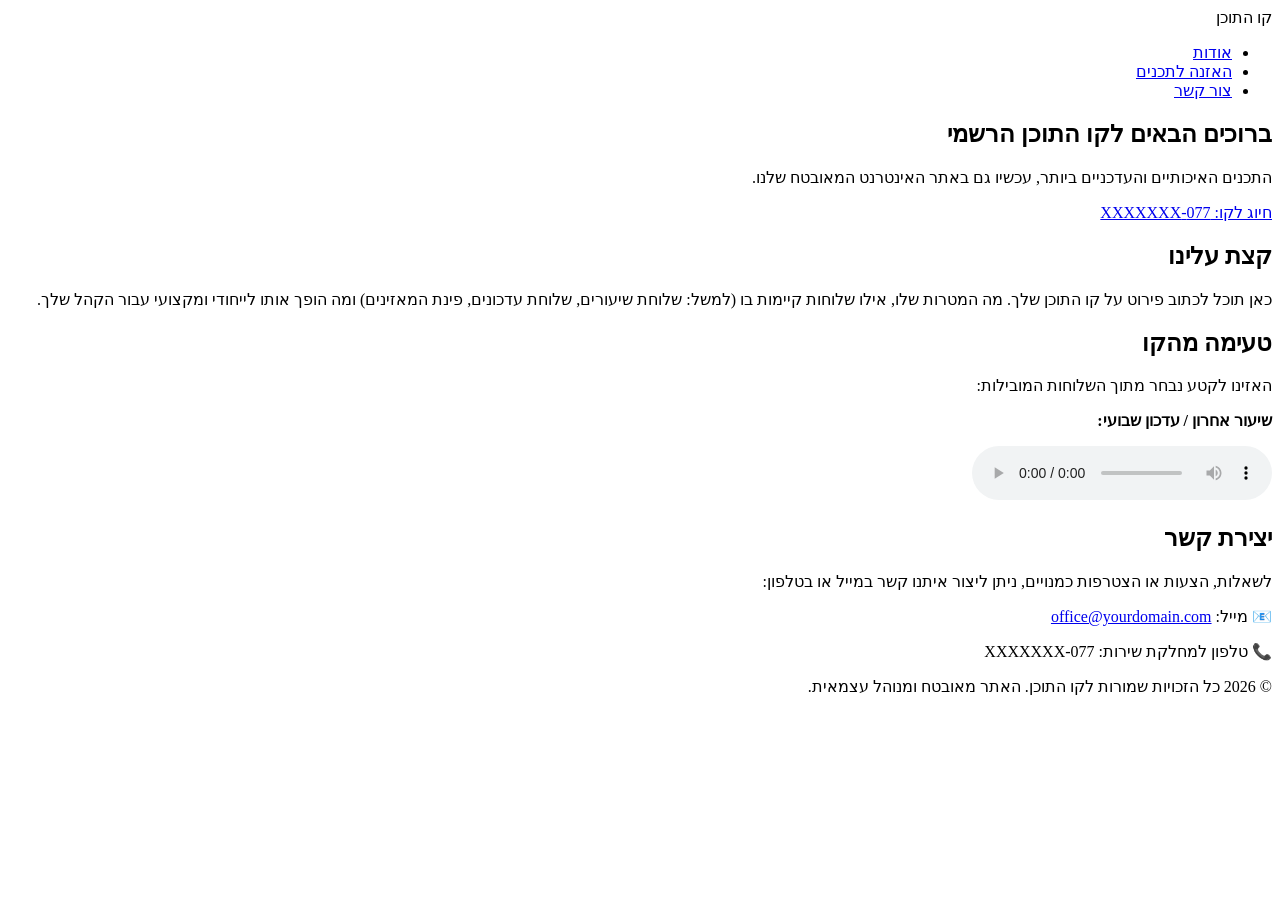
==== index.html @ 66c15440 "Rename gemini-code-1781007986057.html to index.html" ====
<!DOCTYPE html>
<html lang="he" dir="rtl">
<head>
    <meta charset="UTF-8">
    <meta name="viewport" content="width=device-width, initial-scale=1.0">
    <title>קו התוכן המקצועי שלי</title>
    <link rel="stylesheet" href="style.css">
</head>
<body>

    <header>
        <div class="container">
            <div class="logo">קו התוכן</div>
            <nav>
                <ul>
                    <li><a href="#about">אודות</a></li>
                    <li><a href="#listen">האזנה לתכנים</a></li>
                    <li><a href="#contact">צור קשר</a></li>
                </ul>
            </nav>
        </div>
    </header>

    <section class="hero">
        <div class="container">
            <h1>ברוכים הבאים לקו התוכן הרשמי</h1>
            <p>התכנים האיכותיים והעדכניים ביותר, עכשיו גם באתר האינטרנט המאובטח שלנו.</p>
            <a href="tel:077XXXXXXX" class="btn">חיוג לקו: 077-XXXXXXX</a>
        </div>
    </section>

    <section id="about" class="section">
        <div class="container">
            <h2>קצת עלינו</h2>
            <p>כאן תוכל לכתוב פירוט על קו התוכן שלך. מה המטרות שלו, אילו שלוחות קיימות בו (למשל: שלוחת שיעורים, שלוחת עדכונים, פינת המאזינים) ומה הופך אותו לייחודי ומקצועי עבור הקהל שלך.</p>
        </div>
    </section>

    <section id="listen" class="section bg-light">
        <div class="container">
            <h2>טעימה מהקו</h2>
            <p>האזינו לקטע נבחר מתוך השלוחות המובילות:</p>
            <div class="audio-player">
                <p><strong>שיעור אחרון / עדכון שבועי:</strong></p>
                <audio controls>
                    <source src="https://www.soundhelix.com/examples/mp3/SoundHelix-Song-1.mp3" type="audio/mpeg">
                    הדפדפן שלך לא תומך בנגן שמע.
                </audio>
            </div>
        </div>
    </section>

    <section id="contact" class="section">
        <div class="container">
            <h2>יצירת קשר</h2>
            <p>לשאלות, הצעות או הצטרפות כמנויים, ניתן ליצור איתנו קשר במייל או בטלפון:</p>
            <p>📧 מייל: <a href="mailto:office@yourdomain.com">office@yourdomain.com</a></p>
            <p>📞 טלפון למחלקת שירות: 077-XXXXXXX</p>
        </div>
    </section>

    <footer>
        <div class="container">
            <p>&copy; 2026 כל הזכויות שמורות לקו התוכן. האתר מאובטח ומנוהל עצמאית.</p>
        </div>
    </footer>

</body>
</html>
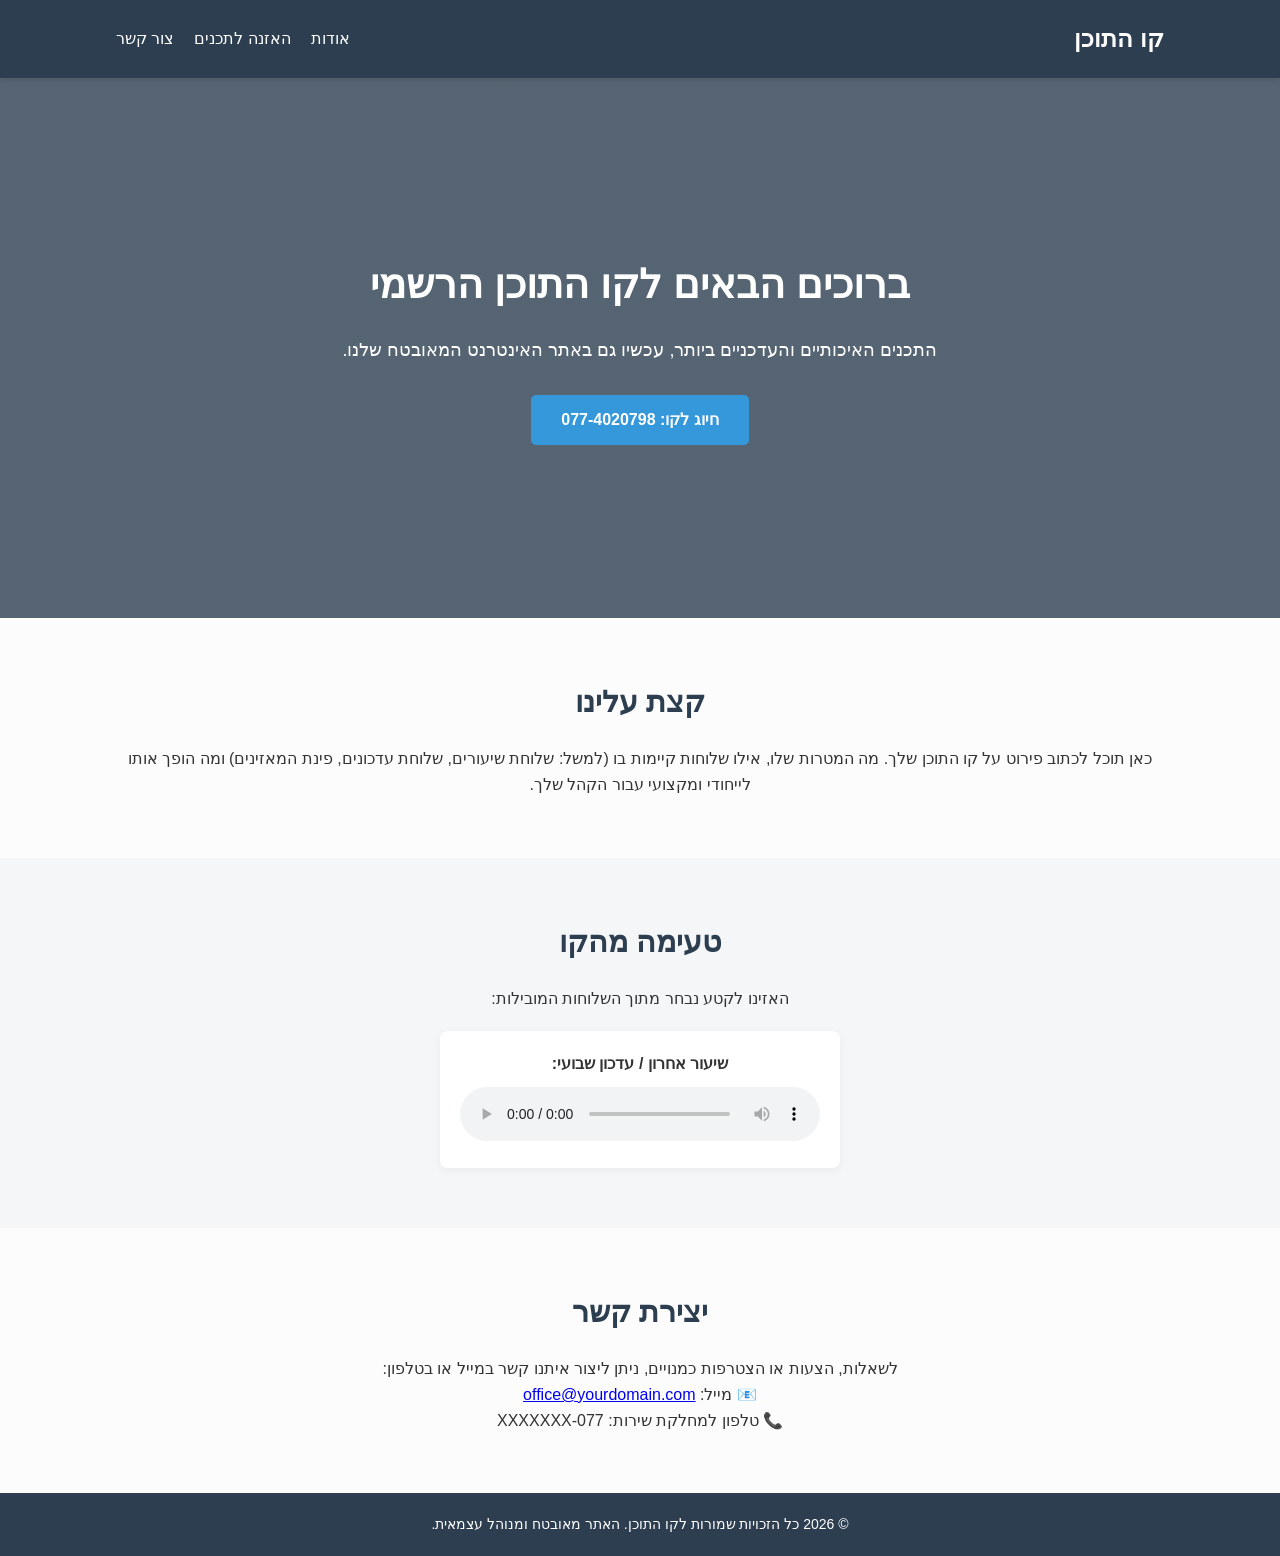
==== commit 0b681cff: "Update index.html" ====
--- a/index.html
+++ b/index.html
@@ -25,7 +25,7 @@
         <div class="container">
             <h1>ברוכים הבאים לקו התוכן הרשמי</h1>
             <p>התכנים האיכותיים והעדכניים ביותר, עכשיו גם באתר האינטרנט המאובטח שלנו.</p>
-            <a href="tel:077XXXXXXX" class="btn">חיוג לקו: 077-XXXXXXX</a>
+            <a href="tel:0774020798" class="btn">חיוג לקו: 077-4020798</a>
         </div>
     </section>
 
--- a/style.css
+++ b/style.css
@@ -0,0 +1,153 @@
+/* עיצוב כללי ואיפוס */
+* {
+    margin: 0;
+    padding: 0;
+    box-sizing: border-box;
+}
+
+body {
+    font-family: 'Segoe UI', Tahoma, Geneva, Verdana, sans-serif;
+    line-height: 1.6;
+    color: #333;
+    background-color: #fcfcfc;
+}
+
+.container {
+    width: 85%;
+    max-width: 1100px;
+    margin: 0 auto;
+    padding: 0 20px;
+}
+
+/* סרגל עליון */
+header {
+    background: #2c3e50;
+    color: #fff;
+    padding: 20px 0;
+    position: sticky;
+    top: 0;
+    z-index: 100;
+    box-shadow: 0 2px 5px rgba(0,0,0,0.1);
+}
+
+header .container {
+    display: flex;
+    justify-content: space-between;
+    align-items: center;
+}
+
+.logo {
+    font-size: 24px;
+    font-weight: bold;
+}
+
+nav ul {
+    display: flex;
+    list-style: none;
+}
+
+nav ul li {
+    margin-right: 20px;
+}
+
+nav ul li a {
+    color: #fff;
+    text-decoration: none;
+    font-weight: 500;
+    transition: color 0.3s;
+}
+
+nav ul li a:hover {
+    color: #3498db;
+}
+
+/* אזור ראשי Hero */
+.hero {
+    background: linear-gradient(rgba(44, 62, 80, 0.8), rgba(44, 62, 80, 0.8)), url('https://images.unsplash.com/photo-1516280440614-37939bbacd6a?q=80&w=1200') no-repeat center center/cover;
+    color: #fff;
+    height: 60vh;
+    display: flex;
+    align-items: center;
+    text-align: center;
+}
+
+.hero h1 {
+    font-size: 40px;
+    margin-bottom: 20px;
+}
+
+.hero p {
+    font-size: 18px;
+    margin-bottom: 30px;
+}
+
+.btn {
+    display: inline-block;
+    background: #3498db;
+    color: #fff;
+    padding: 12px 30px;
+    text-decoration: none;
+    border-radius: 5px;
+    font-weight: bold;
+    transition: background 0.3s;
+}
+
+.btn:hover {
+    background: #2980b9;
+}
+
+/* קטעים (Sections) */
+.section {
+    padding: 60px 0;
+    text-align: center;
+}
+
+.section h2 {
+    font-size: 30px;
+    margin-bottom: 20px;
+    color: #2c3e50;
+}
+
+.bg-light {
+    background: #f4f6f7;
+}
+
+/* נגן שמע */
+.audio-player {
+    background: #fff;
+    padding: 20px;
+    border-radius: 8px;
+    box-shadow: 0 2px 10px rgba(0,0,0,0.05);
+    max-width: 400px;
+    margin: 20px auto 0;
+}
+
+.audio-player audio {
+    width: 100%;
+    margin-top: 10px;
+}
+
+/* תחתית האתר */
+footer {
+    background: #2c3e50;
+    color: #fff;
+    text-align: center;
+    padding: 20px 0;
+    font-size: 14px;
+}
+
+/* התאמה לניידים */
+@media (max-width: 768px) {
+    header .container {
+        flex-direction: column;
+    }
+    nav ul {
+        margin-top: 15px;
+    }
+    nav ul li {
+        margin: 0 10px;
+    }
+    .hero h1 {
+        font-size: 30px;
+    }
+}
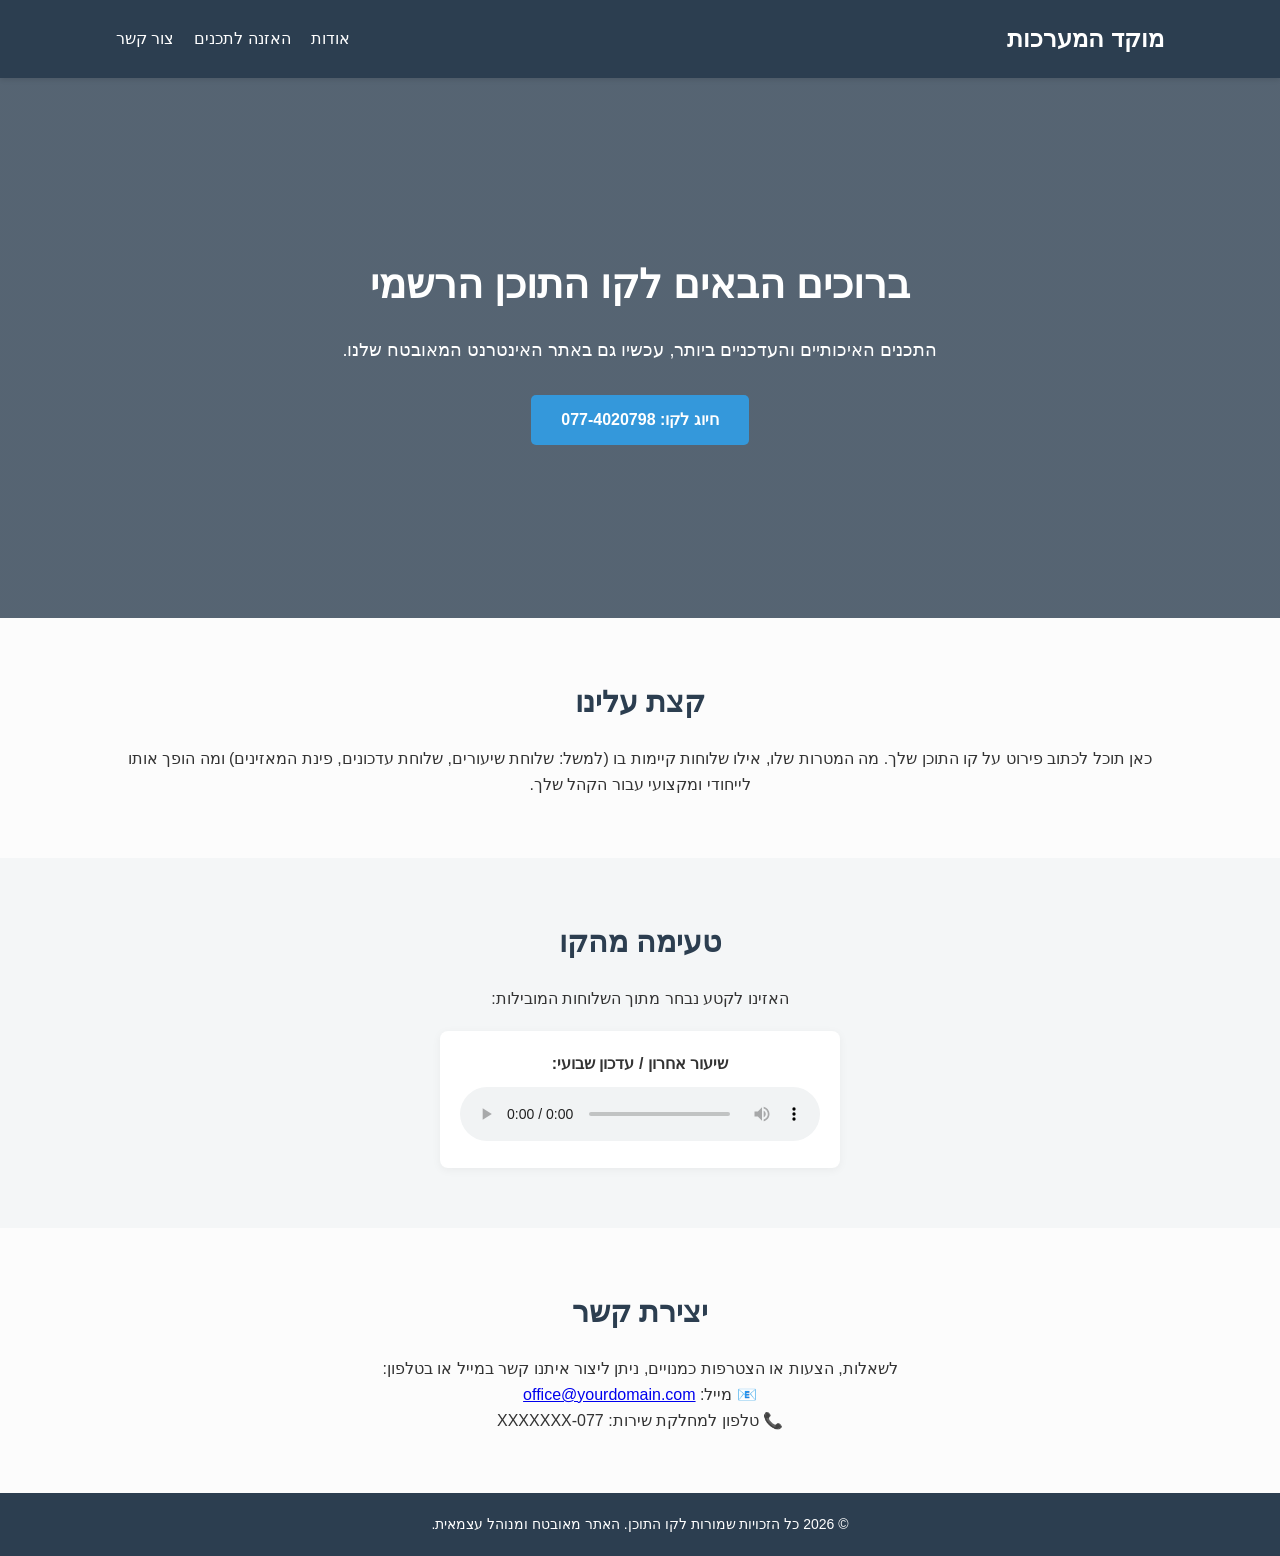
==== commit 8ced681c: "Update index.html" ====
--- a/index.html
+++ b/index.html
@@ -10,7 +10,7 @@
 
     <header>
         <div class="container">
-            <div class="logo">קו התוכן</div>
+            <div class="logo">מוקד המערכות</div>
             <nav>
                 <ul>
                     <li><a href="#about">אודות</a></li>
